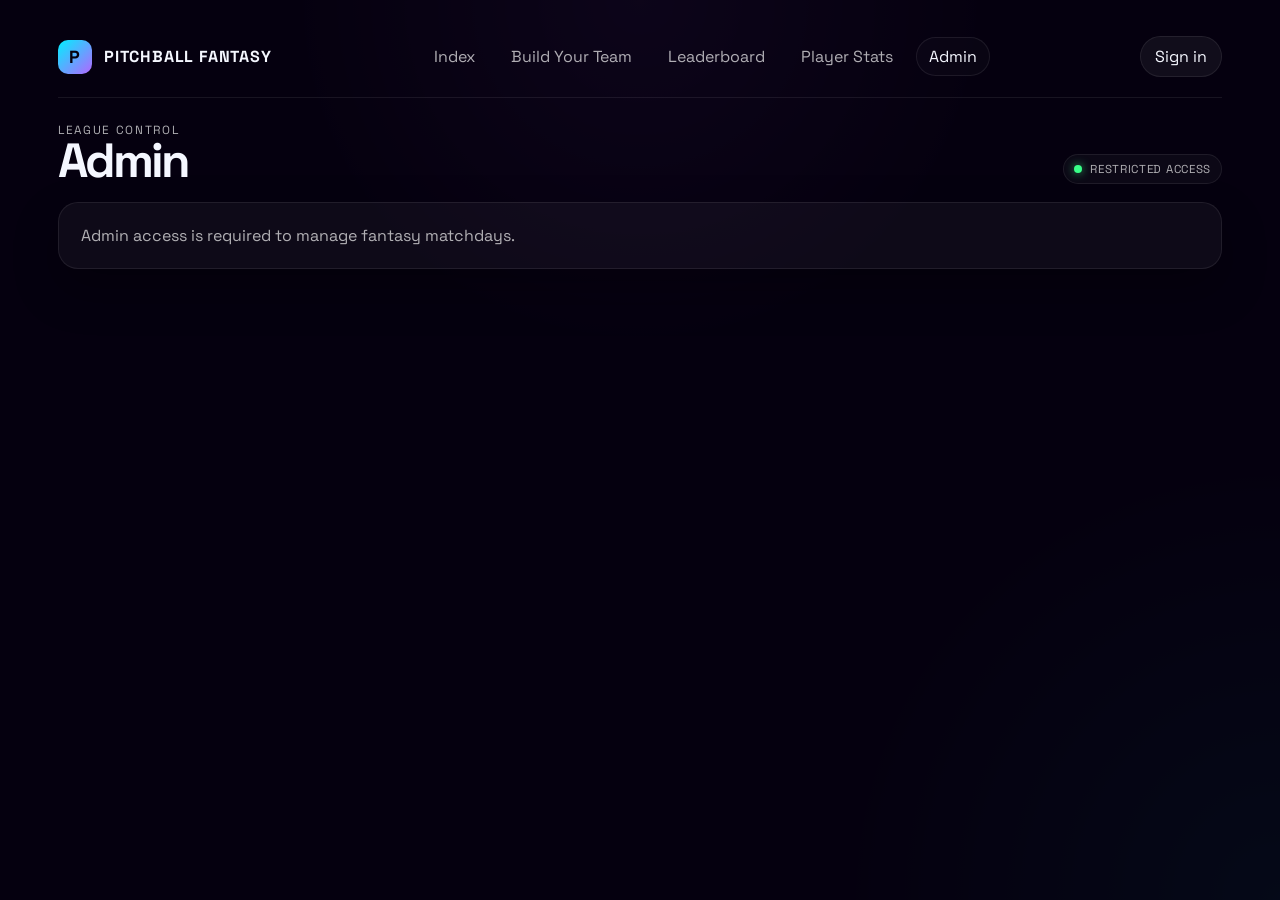
==== fantasy-admin.html @ bcb3a75b "ting go skkkkkkra" ====
<!DOCTYPE html>
<html lang="en">
<head>
  <meta charset="UTF-8" />
  <meta name="viewport" content="width=device-width, initial-scale=1.0" />
  <title>Pitchball Fantasy | Admin</title>
  <link rel="preconnect" href="https://fonts.googleapis.com">
  <link rel="preconnect" href="https://fonts.gstatic.com" crossorigin>
  <link href="https://fonts.googleapis.com/css2?family=Space+Grotesk:wght@300;400;500;600;700&display=swap" rel="stylesheet">
  <link rel="stylesheet" href="fantasy-style.css" />
</head>
<body data-page="admin">
  <div class="fantasy-shell">
    <header class="topbar">
      <div class="brand">
        <div class="brand-mark">P</div>
        <span>Pitchball Fantasy</span>
      </div>
      <nav class="topnav" aria-label="Fantasy pages">
        <a href="index.html" class="nav-link">Index</a>
        <a href="fantasy-build.html" class="nav-link">Build Your Team</a>
        <a href="fantasy-leaderboard.html" class="nav-link">Leaderboard</a>
        <a href="fantasy-players.html" class="nav-link">Player Stats</a>
        <a href="fantasy-admin.html" class="nav-link active">Admin</a>
      </nav>
      <button id="sign-in-button" class="auth-button" type="button">Sign in</button>
    </header>

    <div class="page-header">
      <div>
        <p class="section-title">League control</p>
        <h1>Admin</h1>
      </div>
      <div class="status-pill"><span class="status-dot"></span>Restricted access</div>
    </div>

    <div id="admin-access-denied" class="panel admin-message" hidden>
      Admin access is required to manage fantasy matchdays.
    </div>

    <main id="admin-panel" hidden>
      <section class="panel admin-section">
        <div class="section-header">
          <div>
            <p class="section-title">Matchday control</p>
            <h2 id="admin-matchday-status">No matchday created</h2>
          </div>
        </div>
        <div class="admin-controls">
          <label>Editing matchday
            <select id="admin-matchday-select"></select>
          </label>
          <label>Matchday name
            <input id="admin-matchday-name" type="text" placeholder="e.g. Matchday 1" />
          </label>
          <label>Transfers allowed
            <input id="admin-transfer-limit" type="number" min="0" value="1" />
          </label>
          <button id="admin-create-matchday" class="primary-btn" type="button">Create matchday</button>
          <button id="admin-save-matchday-settings" class="secondary-btn" type="button">Save settings</button>
          <button id="admin-start-matchday" class="secondary-btn" type="button">Start matchday</button>
          <button id="admin-end-matchday" class="secondary-btn" type="button">End matchday</button>
          <button id="admin-delete-matchday" class="secondary-btn danger-btn" type="button">Delete matchday</button>
        </div>
        <div class="matchday-order-controls">
          <span>Season order</span>
          <button id="admin-move-matchday-up" class="secondary-btn" type="button" title="Move selected matchday earlier">Move up</button>
          <button id="admin-move-matchday-down" class="secondary-btn" type="button" title="Move selected matchday later">Move down</button>
        </div>
        <p class="admin-help">Select any matchday to edit its results. Starting a matchday locks team transfers. Ending it applies points to manager totals.</p>
      </section>

      <section class="panel admin-section">
        <div class="section-header">
          <div>
            <p class="section-title">Player stats</p>
            <h2>Edit matchday results</h2>
          </div>
          <button id="admin-save-stats" class="primary-btn" type="button">Save stats</button>
        </div>
        <div id="admin-player-list" class="admin-player-list"></div>
      </section>
    </main>
  </div>
  <script src="fantasy-data.js"></script>
  <script src="fantasy-app.js"></script>
</body>
</html>
---- fantasy-style.css ----
:root {
  --bg: #05010f;
  --bg-2: #0d0618;
  --panel: rgba(255, 255, 255, 0.04);
  --panel-strong: rgba(15, 11, 26, 0.96);
  --border: rgba(255, 255, 255, 0.08);
  --text: #f5f7ff;
  --muted: rgba(255, 255, 255, 0.68);
  --dim: rgba(255, 255, 255, 0.42);
  --cyan: #00f0ff;
  --purple: #b366ff;
  --gold: #ffd166;
  --green: #39ff88;
  --red: #ff5fa2;
  --shadow: 0 20px 45px rgba(0, 0, 0, 0.28);
}

* { box-sizing: border-box; }

html {
  scroll-behavior: smooth;
}

body {
  margin: 0;
  min-height: 100vh;
  font-family: 'Space Grotesk', sans-serif;
  color: var(--text);
  background:
    radial-gradient(circle at top, rgba(179, 102, 255, 0.22), transparent 32%),
    radial-gradient(circle at bottom right, rgba(0, 240, 255, 0.18), transparent 28%),
    var(--bg);
}

body::before {
  content: "";
  position: fixed;
  inset: 0;
  background: rgba(5, 1, 15, 0.8);
  z-index: 0;
  pointer-events: none;
}

a { color: inherit; text-decoration: none; }
button, input, select { font: inherit; }

.fantasy-shell {
  position: relative;
  z-index: 1;
  max-width: 1200px;
  margin: 0 auto;
  padding: 24px 18px 60px;
}

.topbar {
  display: flex;
  align-items: center;
  justify-content: space-between;
  gap: 12px;
  padding: 12px 0 20px;
  border-bottom: 1px solid var(--border);
  margin-bottom: 24px;
}

.brand {
  display: flex;
  align-items: center;
  gap: 12px;
  font-weight: 700;
  letter-spacing: 0.05em;
  text-transform: uppercase;
  color: var(--text);
}

.brand-mark {
  width: 34px;
  height: 34px;
  border-radius: 10px;
  display: grid;
  place-items: center;
  background: linear-gradient(135deg, var(--cyan), var(--purple));
  color: #05010f;
  font-size: 1.1rem;
  font-weight: 800;
}

.topnav {
  display: flex;
  align-items: center;
  gap: 10px;
  flex-wrap: wrap;
}

.nav-link {
  padding: 8px 12px;
  border-radius: 999px;
  border: 1px solid transparent;
  color: var(--muted);
  transition: 0.2s ease;
}

.nav-link:hover,
.nav-link.active {
  border-color: var(--border);
  background: rgba(255,255,255,0.02);
  color: var(--text);
}

.auth-button {
  border: 1px solid var(--border);
  background: rgba(255,255,255,0.05);
  color: var(--text);
  padding: 9px 14px;
  border-radius: 999px;
  cursor: pointer;
  transition: 0.2s ease;
}

.auth-button:hover {
  border-color: rgba(0, 240, 255, 0.6);
  box-shadow: 0 0 0 1px rgba(0, 240, 255, 0.2);
}

.auth-overlay {
  position: fixed;
  inset: 0;
  background: rgba(0, 0, 0, 0.72);
  display: none;
  align-items: center;
  justify-content: center;
  padding: 20px;
  z-index: 1000;
}

.auth-overlay.visible {
  display: flex;
}

.auth-modal {
  width: min(100%, 420px);
  background: rgba(10, 5, 24, 0.96);
  border: 1px solid var(--border);
  border-radius: 18px;
  box-shadow: var(--shadow);
  padding: 18px;
}

.auth-modal-header {
  display: flex;
  align-items: center;
  justify-content: space-between;
  gap: 12px;
  margin-bottom: 18px;
}

.auth-tabs {
  display: flex;
  gap: 8px;
  margin-bottom: 18px;
}

.auth-tab {
  flex: 1;
  border: 1px solid var(--border);
  border-radius: 10px;
  padding: 9px 12px;
  background: transparent;
  color: var(--muted);
  cursor: pointer;
}

.auth-tab.active {
  background: rgba(0, 240, 255, 0.1);
  border-color: rgba(0, 240, 255, 0.55);
  color: var(--text);
}

.auth-form {
  display: flex;
  flex-direction: column;
  gap: 12px;
}

.auth-form label {
  color: var(--muted);
  font-size: 0.74rem;
  letter-spacing: 0.1em;
  text-transform: uppercase;
}

.auth-form input {
  background: rgba(255,255,255,0.04);
  border: 1px solid var(--border);
  border-radius: 12px;
  color: var(--text);
  padding: 12px 14px;
}

.auth-error {
  color: var(--red);
  font-size: 0.84rem;
  line-height: 1.4;
}

.admin-section {
  padding: 22px;
  margin-top: 20px;
}

.admin-message {
  padding: 22px;
  color: var(--muted);
}

.admin-controls {
  display: flex;
  align-items: end;
  gap: 10px;
  flex-wrap: wrap;
  margin-top: 20px;
}

.admin-controls label,
.admin-player-row label {
  display: flex;
  flex-direction: column;
  gap: 6px;
  color: var(--muted);
  font-size: 0.74rem;
  letter-spacing: 0.05em;
  text-transform: uppercase;
}

.admin-controls input,
.admin-controls select,
.admin-player-row input {
  min-width: 110px;
  border: 1px solid var(--border);
  border-radius: 10px;
  padding: 10px 12px;
  background: rgba(255,255,255,0.04);
  color: var(--text);
}

.admin-player-row .point-input.untouched {
  background: #170b1b;
  color: #fff;
  border-color: rgba(255,255,255,0.2);
}

.admin-player-row .point-input.edited {
  background: #fff;
  color: #170b1b;
  border-color: #fff;
}

.danger-btn {
  color: var(--red);
}

.admin-help {
  margin: 16px 0 0;
  color: var(--dim);
  font-size: 0.85rem;
}

.matchday-order-controls {
  display: flex;
  align-items: center;
  gap: 10px;
  margin-top: 16px;
  color: var(--muted);
  font-size: 0.78rem;
  text-transform: uppercase;
}

.admin-player-list {
  display: grid;
  gap: 8px;
  margin-top: 20px;
}

.admin-player-row {
  display: grid;
  grid-template-columns: minmax(170px, 1fr) repeat(4, minmax(100px, 0.7fr));
  align-items: end;
  gap: 10px;
  padding: 12px;
  border: 1px solid var(--border);
  border-radius: 12px;
  background: rgba(255,255,255,0.02);
}

.admin-player-row strong {
  padding-bottom: 10px;
}

@media (max-width: 760px) {
  .admin-player-row {
    grid-template-columns: 1fr 1fr;
  }

  .admin-player-row strong {
    grid-column: 1 / -1;
  }
}

.hero {
  display: grid;
  grid-template-columns: 1.3fr 0.7fr;
  gap: 20px;
  margin-bottom: 24px;
}

.panel {
  background: var(--panel);
  border: 1px solid var(--border);
  border-radius: 20px;
  box-shadow: var(--shadow);
  overflow: hidden;
}

.hero-copy {
  padding: 28px 26px;
}

.eyebrow {
  margin: 0 0 14px;
  color: var(--cyan);
  font-size: 0.72rem;
  font-weight: 700;
  letter-spacing: 0.16em;
  text-transform: uppercase;
}

h1, h2, h3, p { margin-top: 0; }

h1 {
  font-size: clamp(2.5rem, 5vw, 4rem);
  line-height: 0.98;
  margin-bottom: 14px;
  letter-spacing: -0.06em;
}

h1 span {
  color: var(--cyan);
}

.lead {
  font-size: 1.04rem;
  line-height: 1.7;
  color: var(--muted);
  max-width: 60ch;
}

.cta-row {
  display: flex;
  flex-wrap: wrap;
  gap: 12px;
  margin-top: 24px;
}

.primary-btn,
.secondary-btn,
.small-btn {
  border-radius: 12px;
  padding: 12px 18px;
  border: 1px solid transparent;
  font-weight: 700;
  cursor: pointer;
  transition: 0.2s ease;
}

.primary-btn {
  background: linear-gradient(135deg, var(--cyan), var(--purple));
  color: #05010f;
}

.secondary-btn {
  background: rgba(255,255,255,0.02);
  color: var(--text);
  border-color: var(--border);
}

.small-btn {
  background: rgba(255,255,255,0.02);
  border-color: var(--border);
  color: var(--text);
  padding: 8px 12px;
}

.hero-side {
  padding: 26px;
  display: flex;
  flex-direction: column;
  justify-content: center;
  gap: 16px;
}

.stat-stack {
  display: grid;
  grid-template-columns: repeat(2, minmax(100px, 1fr));
  gap: 12px;
}

.metric-box {
  background: rgba(255,255,255,0.02);
  border: 1px solid var(--border);
  border-radius: 14px;
  padding: 16px 14px;
}

.metric-value {
  display: block;
  font-size: 1.6rem;
  font-weight: 700;
  letter-spacing: -0.05em;
}

.metric-label {
  color: var(--muted);
  font-size: 0.76rem;
  letter-spacing: 0.08em;
  text-transform: uppercase;
}

.section {
  margin-top: 28px;
}

.section-header {
  display: flex;
  align-items: center;
  justify-content: space-between;
  gap: 12px;
  margin-bottom: 14px;
}

.section-title {
  font-size: 0.74rem;
  letter-spacing: 0.14em;
  text-transform: uppercase;
  color: var(--muted);
  margin: 0;
}

.rules-grid,
.nav-grid {
  display: grid;
  grid-template-columns: repeat(auto-fit, minmax(210px, 1fr));
  gap: 14px;
}

.rule-card,
.nav-card,
.player-card,
.summary-card,
.table-card {
  background: var(--panel);
  border: 1px solid var(--border);
  border-radius: 16px;
  padding: 18px;
}

.rule-card h3 {
  margin-bottom: 8px;
  font-size: 1.08rem;
}

.rule-card p,
.nav-card p,
.player-meta,
.summary-copy {
  color: var(--muted);
  line-height: 1.6;
  margin: 0;
}

.nav-card {
  display: block;
  transition: transform 0.2s ease, border-color 0.2s ease;
}

.nav-card:hover {
  transform: translateY(-2px);
  border-color: rgba(0, 240, 255, 0.35);
}

.nav-card .badge {
  display: inline-block;
  padding: 5px 8px;
  border-radius: 999px;
  font-size: 0.62rem;
  background: rgba(255,255,255,0.04);
  color: var(--cyan);
  letter-spacing: 0.08em;
  text-transform: uppercase;
  margin-bottom: 12px;
}

.nav-card h3 {
  margin-bottom: 6px;
}

.page-header {
  display: flex;
  align-items: end;
  justify-content: space-between;
  gap: 12px;
  margin-bottom: 18px;
}

.page-header h1 {
  margin: 0;
  font-size: clamp(2rem, 4vw, 3rem);
}

.page-meta {
  color: var(--muted);
}

.budget-wrap {
  display: flex;
  flex-wrap: wrap;
  gap: 16px;
  align-items: center;
  justify-content: space-between;
  margin-bottom: 18px;
}

.budget-box {
  display: flex;
  gap: 10px;
  align-items: center;
  background: rgba(255,255,255,0.02);
  border: 1px solid var(--border);
  border-radius: 14px;
  padding: 14px 16px;
}

.budget-label {
  font-size: 0.7rem;
  letter-spacing: 0.12em;
  text-transform: uppercase;
  color: var(--muted);
}

.budget-value {
  font-size: 1.8rem;
  font-weight: 700;
  letter-spacing: -0.06em;
}

.budget-value.under {
  color: var(--green);
}

.budget-value.over {
  color: var(--red);
}

.progress {
  width: 100%;
  max-width: 320px;
  height: 10px;
  border-radius: 999px;
  background: rgba(255,255,255,0.04);
  border: 1px solid var(--border);
  overflow: hidden;
}

.progress-bar {
  height: 100%;
  background: linear-gradient(90deg, var(--cyan), var(--green));
  border-radius: inherit;
}

.team-layout {
  display: grid;
  grid-template-columns: minmax(260px, 320px) minmax(0, 1fr);
  gap: 18px;
}

.team-builder {
  display: grid;
  grid-template-columns: minmax(0, 1fr) 280px;
  gap: 20px;
  align-items: start;
}

.pitch-panel {
  padding: 22px;
}

.court-hint {
  color: var(--dim);
  font-size: 0.8rem;
}

.court-wrap {
  display: grid;
  grid-template-columns: minmax(0, 1fr) 150px;
  gap: 16px;
  margin-top: 18px;
}

.pitchball-court {
  position: relative;
  min-height: 520px;
  overflow: hidden;
  border: 3px solid rgba(255,255,255,0.7);
  border-radius: 18px;
  background: linear-gradient(135deg, #167c62, #0d5e4b);
  box-shadow: inset 0 0 0 1px rgba(0,0,0,0.2), 0 16px 35px rgba(0,0,0,0.22);
}

.pitchball-court::before,
.pitchball-court::after {
  content: '';
  position: absolute;
  border: 2px solid rgba(255,255,255,0.55);
  pointer-events: none;
}

.pitchball-court::before {
  inset: 12% 9%;
  border-radius: 10px;
}

.pitchball-court::after {
  width: 42%;
  height: 22%;
  left: 29%;
  top: 39%;
  border-radius: 50%;
}

.court-mark {
  position: absolute;
  z-index: 1;
  background: rgba(255,255,255,0.55);
  pointer-events: none;
}

.court-center-line {
  top: 50%;
  left: 9%;
  right: 9%;
  height: 2px;
}

.court-center-circle {
  width: 10px;
  height: 10px;
  top: calc(50% - 5px);
  left: calc(50% - 5px);
  border-radius: 50%;
}

.court-slot,
.bench-slot {
  position: absolute;
  z-index: 2;
  display: grid;
  place-items: center;
  width: 132px;
  min-height: 112px;
}

.court-slot-1 { top: 17%; left: 16%; }
.court-slot-2 { top: 17%; right: 16%; }
.court-slot-3 { bottom: 17%; left: 16%; }
.court-slot-4 { bottom: 17%; right: 16%; }

.bench-panel {
  min-height: 520px;
  padding: 18px 12px;
  border: 1px solid var(--border);
  border-radius: 14px;
  background: rgba(255,255,255,0.03);
}

.bench-slot {
  position: relative;
  width: 100%;
  min-height: 170px;
  margin-top: 28px;
}

.add-slot {
  display: grid;
  place-items: center;
  gap: 5px;
  width: 100px;
  min-height: 92px;
  border: 1px dashed rgba(255,255,255,0.6);
  border-radius: 12px;
  background: rgba(0,0,0,0.12);
  color: rgba(255,255,255,0.9);
  cursor: pointer;
}

.add-slot span {
  font-size: 2.3rem;
  font-weight: 300;
  line-height: 1;
}

.add-slot small,
.shirt-player small,
.picker-player small {
  color: var(--muted);
  font-size: 0.7rem;
}

.shirt-player {
  display: grid;
  justify-items: center;
  gap: 4px;
  border: 0;
  background: none;
  color: var(--text);
  cursor: pointer;
  text-align: center;
}

.team-shirt {
  position: relative;
  display: grid;
  place-items: center;
  width: 58px;
  height: 62px;
  border-radius: 9px 9px 16px 16px;
  background: var(--shirt-color);
  color: #05010f;
  clip-path: polygon(20% 0, 36% 10%, 64% 10%, 80% 0, 100% 23%, 82% 38%, 78% 100%, 22% 100%, 18% 38%, 0 23%);
  box-shadow: 0 7px 16px rgba(0,0,0,0.25);
}

.shirt-number { font-weight: 800; }

.mini-shirt {
  width: 42px;
  height: 46px;
  flex: 0 0 auto;
}

.player-picker-overlay {
  position: fixed;
  inset: 0;
  z-index: 1100;
  display: grid;
  place-items: center;
  padding: 20px;
  background: rgba(0,0,0,0.74);
}

.player-picker-overlay[hidden] { display: none; }

.player-picker-modal {
  width: min(100%, 560px);
  max-height: min(720px, 90vh);
  overflow: auto;
  padding: 20px;
  border: 1px solid var(--border);
  border-radius: 18px;
  background: var(--panel-strong);
  box-shadow: var(--shadow);
}

.player-picker-list {
  display: grid;
  gap: 8px;
}

.picker-player {
  display: flex;
  align-items: center;
  gap: 14px;
  width: 100%;
  padding: 10px;
  border: 1px solid var(--border);
  border-radius: 12px;
  background: rgba(255,255,255,0.03);
  color: var(--text);
  cursor: pointer;
  text-align: left;
}

.picker-player:hover,
.add-slot:hover { border-color: var(--cyan); }

.picker-player span:last-child {
  display: grid;
  gap: 3px;
}

.summary-card {
  padding: 18px;
}

.summary-card h3 {
  margin-bottom: 10px;
}

.squad-submit-status {
  display: grid;
  gap: 4px;
  margin-bottom: 10px;
  padding: 11px 12px;
  border: 1px solid var(--border);
  border-radius: 10px;
  background: rgba(255,255,255,0.03);
}

.squad-submit-status strong { font-size: 0.82rem; }
.squad-submit-status span { color: var(--muted); font-size: 0.75rem; }

.squad-submit-actions {
  display: flex;
  gap: 8px;
}

.squad-submit-actions button { flex: 1; }

.selected-list {
  display: flex;
  flex-direction: column;
  gap: 10px;
  margin-top: 12px;
}

.selected-player {
  display: flex;
  align-items: center;
  justify-content: space-between;
  gap: 10px;
  padding: 10px 12px;
  border: 1px solid var(--border);
  border-radius: 12px;
  background: rgba(255,255,255,0.02);
}

.selected-player strong {
  display: block;
  margin-bottom: 2px;
}

.selected-player-actions {
  display: flex;
  flex-wrap: wrap;
  justify-content: flex-end;
  gap: 5px;
}

.captain-btn {
  padding: 6px 8px;
  font-size: 0.68rem;
}

.captain-btn.selected {
  border-color: rgba(255,209,102,0.55);
  background: rgba(255,209,102,0.12);
  color: var(--gold);
}

.shirt-wrap {
  position: relative;
  display: inline-block;
}

.court-captain-badge {
  position: absolute;
  top: -5px;
  right: -9px;
  display: inline-flex;
  align-items: center;
  justify-content: center;
  width: 20px;
  height: 20px;
  border: 2px solid #241500;
  border-radius: 5px;
  background: var(--gold);
  color: #241500;
  font-size: 0.72rem;
  font-weight: 800;
}

.player-role {
  display: inline-flex;
  align-items: center;
  gap: 6px;
  border-radius: 999px;
  padding: 4px 8px;
  background: rgba(0,240,255,0.08);
  color: var(--cyan);
  font-size: 0.65rem;
  letter-spacing: 0.08em;
  text-transform: uppercase;
}

.player-list {
  display: grid;
  grid-template-columns: repeat(auto-fit, minmax(220px, 1fr));
  gap: 14px;
}

.player-card {
  display: flex;
  flex-direction: column;
  gap: 12px;
}

.player-header {
  display: flex;
  justify-content: space-between;
  gap: 8px;
  align-items: start;
}

.player-name {
  font-size: 1.06rem;
  font-weight: 700;
}

.player-value {
  display: inline-flex;
  align-items: center;
  justify-content: center;
  min-width: 68px;
  padding: 7px 8px;
  border-radius: 10px;
  background: rgba(255,209,102,0.08);
  color: var(--gold);
  font-weight: 700;
}

.player-meta {
  display: flex;
  justify-content: space-between;
  gap: 8px;
  font-size: 0.78rem;
  color: var(--muted);
}

.player-actions {
  display: flex;
  gap: 8px;
  flex-wrap: wrap;
}

.player-actions button {
  flex: 1;
  min-width: 92px;
}

.player-actions .selected {
  background: rgba(57,255,136,0.12);
  border-color: rgba(57,255,136,0.35);
  color: var(--green);
}

.player-actions .subselected {
  background: rgba(0,240,255,0.08);
  border-color: rgba(0,240,255,0.32);
  color: var(--cyan);
}

.empty-state {
  color: var(--muted);
  padding: 20px 0;
}

.table-card {
  overflow: hidden;
}

table {
  width: 100%;
  border-collapse: collapse;
}

th, td {
  text-align: left;
  padding: 12px 10px;
  border-bottom: 1px solid var(--border);
}

th {
  color: var(--muted);
  font-size: 0.72rem;
  letter-spacing: 0.12em;
  text-transform: uppercase;
}

tr:last-child td {
  border-bottom: none;
}

.player-table-row {
  cursor: pointer;
  transition: background 0.2s ease;
}

.player-table-row:hover,
.player-table-row:focus-visible {
  outline: none;
  background: rgba(0,240,255,0.07);
}

.player-detail-overlay {
  position: fixed;
  inset: 0;
  z-index: 1200;
  display: grid;
  place-items: center;
  padding: 18px;
  background: rgba(0,0,0,0.76);
}

.player-detail-overlay[hidden] { display: none; }

.player-detail-modal {
  position: relative;
  width: min(100%, 520px);
  max-height: min(850px, 94vh);
  overflow: auto;
  border: 1px solid var(--border);
  border-radius: 20px;
  background: #18051d;
  box-shadow: var(--shadow);
}

.detail-close {
  position: absolute;
  top: 12px;
  right: 12px;
  z-index: 2;
  width: 36px;
  height: 36px;
  border: 1px solid rgba(255,255,255,0.18);
  border-radius: 50%;
  background: rgba(0,0,0,0.2);
  color: var(--text);
  font-size: 1.4rem;
  cursor: pointer;
}

.detail-hero {
  display: flex;
  align-items: center;
  gap: 22px;
  min-height: 170px;
  padding: 26px 26px 20px;
  background: linear-gradient(125deg, rgba(13, 6, 24, 0.35), rgba(145, 71, 239, 0.92));
  overflow: hidden;
}

.detail-shirt {
  width: 92px;
  height: 100px;
  flex: 0 0 auto;
  font-size: 1.3rem;
}

.detail-identity p {
  margin: 0 0 5px;
  color: rgba(255,255,255,0.72);
  font-size: 0.8rem;
}

.detail-identity h2 {
  margin: 0;
  color: #fff;
  font-size: 1.45rem;
  line-height: 1.05;
  text-shadow: 0 2px 12px rgba(0,0,0,0.3);
}

.detail-identity h2 strong { font-size: 1.8rem; }
.detail-identity > span { display: block; margin-top: 8px; color: rgba(255,255,255,0.82); }

.detail-actions {
  display: flex;
  gap: 8px;
  padding: 10px 18px;
  background: #26082d;
}

.detail-actions .primary-btn,
.detail-actions .secondary-btn { flex: 1; text-align: center; }

.detail-price-line {
  display: flex;
  align-items: center;
  gap: 10px;
  padding: 18px;
  border-bottom: 1px solid var(--border);
}

.detail-price-line span { color: var(--muted); }
.detail-price-line strong { margin-right: auto; }
.detail-price-line em { color: var(--green); font-size: 0.75rem; font-style: normal; }

.detail-metrics,
.detail-stat-grid {
  display: grid;
  grid-template-columns: repeat(3, 1fr);
  padding: 18px;
  border-bottom: 1px solid var(--border);
}

.detail-metrics > div,
.detail-stat-grid > div {
  display: grid;
  gap: 4px;
  justify-items: center;
  border-right: 1px solid var(--border);
}

.detail-metrics > div:last-child,
.detail-stat-grid > div:last-child { border-right: 0; }
.detail-metrics small,
.detail-stat-grid small { color: var(--muted); font-size: 0.72rem; }
.detail-metrics strong,
.detail-stat-grid strong { font-size: 1.1rem; }

.detail-section { padding: 18px; border-bottom: 1px solid var(--border); }
.detail-section-heading { display: flex; justify-content: space-between; align-items: center; gap: 12px; margin-bottom: 12px; }
.detail-section-heading h3 { margin: 0; }
.detail-section-heading span { color: var(--muted); font-size: 0.75rem; }

.points-strip { display: flex; gap: 8px; }
.points-strip span { display: grid; place-items: center; min-width: 40px; min-height: 34px; border-radius: 8px; background: rgba(255,255,255,0.1); font-weight: 700; }
.points-strip .detail-empty { display: block; min-width: 0; min-height: 0; padding: 0; border-radius: 0; background: none; font-weight: 400; }
.detail-empty { grid-column: 1 / -1; margin: 0; color: var(--muted); font-size: 0.82rem; }

.fixture-grid { display: grid; grid-template-columns: repeat(6, 1fr); gap: 6px; }
.fixture-card { display: grid; gap: 4px; justify-items: center; padding: 8px 4px; border-radius: 8px; background: rgba(255,255,255,0.06); text-align: center; }
.fixture-card small, .fixture-card span { color: var(--muted); font-size: 0.65rem; }
.fixture-card strong { font-size: 0.75rem; }

.status-pill {
  display: inline-flex;
  align-items: center;
  gap: 8px;
  padding: 7px 10px;
  border-radius: 999px;
  background: rgba(255,255,255,0.03);
  border: 1px solid var(--border);
  color: var(--muted);
  font-size: 0.72rem;
  letter-spacing: 0.06em;
  text-transform: uppercase;
}

.status-dot {
  width: 8px;
  height: 8px;
  border-radius: 50%;
  background: var(--green);
  box-shadow: 0 0 10px rgba(57,255,136,0.7);
}

.auth-guard {
  display: none;
  margin-top: 16px;
  padding: 16px 18px;
  border-radius: 12px;
  border: 1px solid rgba(255,95,162,0.35);
  background: rgba(255,95,162,0.06);
  color: var(--text);
}

.auth-guard.visible {
  display: block;
}

.build-matchdays {
  margin-top: 18px;
  padding: 18px;
  border: 1px solid var(--border);
  border-radius: 16px;
  background: rgba(255,255,255,0.03);
}

.matchday-heading {
  display: flex;
  align-items: center;
  justify-content: space-between;
  gap: 16px;
}

.matchday-heading h2 {
  margin: 0;
}

.matchday-lock,
.matchday-open,
.matchday-status {
  display: inline-flex;
  padding: 5px 9px;
  border-radius: 999px;
  font-size: 0.7rem;
  font-weight: 700;
  letter-spacing: 0.04em;
  text-transform: uppercase;
}

.matchday-lock {
  background: rgba(255,95,162,0.12);
  color: var(--red);
}

.matchday-open {
  background: rgba(57,255,136,0.12);
  color: var(--green);
}

.matchday-list {
  display: flex;
  gap: 8px;
  overflow-x: auto;
  margin-top: 16px;
  padding-bottom: 3px;
}

.matchday-view-select {
  display: flex;
  align-items: center;
  gap: 10px;
  margin-top: 16px;
  color: var(--muted);
  font-size: 0.78rem;
  text-transform: uppercase;
}

.matchday-view-select select {
  min-width: 220px;
  border: 1px solid var(--border);
  border-radius: 10px;
  padding: 9px 12px;
  background: rgba(255,255,255,0.04);
  color: var(--text);
}

.matchday-item {
  display: flex;
  align-items: center;
  justify-content: space-between;
  gap: 16px;
  min-width: 190px;
  padding: 11px 12px;
  border: 1px solid var(--border);
  border-radius: 11px;
  background: rgba(255,255,255,0.02);
}

.matchday-item > div {
  display: grid;
  gap: 3px;
}

.matchday-item strong {
  color: var(--cyan);
  font-size: 0.78rem;
}

.matchday-item span:not(.matchday-status) {
  color: var(--muted);
  font-size: 0.78rem;
}

.matchday-item.is-active {
  border-color: rgba(255,95,162,0.5);
  background: rgba(255,95,162,0.08);
}

.matchday-item.is-viewed {
  box-shadow: 0 0 0 2px rgba(0,240,255,0.35);
}

.matchday-status {
  color: var(--muted);
  background: rgba(255,255,255,0.07);
}

.matchday-notice,
.matchday-empty {
  margin: 14px 0 0;
  color: var(--muted);
  font-size: 0.82rem;
}

@media (max-width: 860px) {
  .hero {
    grid-template-columns: 1fr;
  }

  .team-layout {
    grid-template-columns: 1fr;
  }

  .team-builder {
    grid-template-columns: 1fr;
  }

  .court-wrap {
    grid-template-columns: 1fr;
  }

  .bench-panel {
    min-height: 0;
  }

  .bench-slot {
    min-height: 120px;
    margin-top: 8px;
  }

  .topbar {
    flex-direction: column;
    align-items: flex-start;
  }

  .page-header {
    flex-direction: column;
    align-items: flex-start;
  }

  .detail-hero { padding-right: 64px; }
}

@media (max-width: 520px) {
  .detail-hero { gap: 14px; padding-left: 18px; }
  .detail-shirt { width: 70px; height: 76px; }
  .detail-identity h2 { font-size: 1.2rem; }
  .detail-identity h2 strong { font-size: 1.5rem; }
  .fixture-grid { grid-template-columns: repeat(3, 1fr); }
  .detail-actions { flex-direction: column; }
}
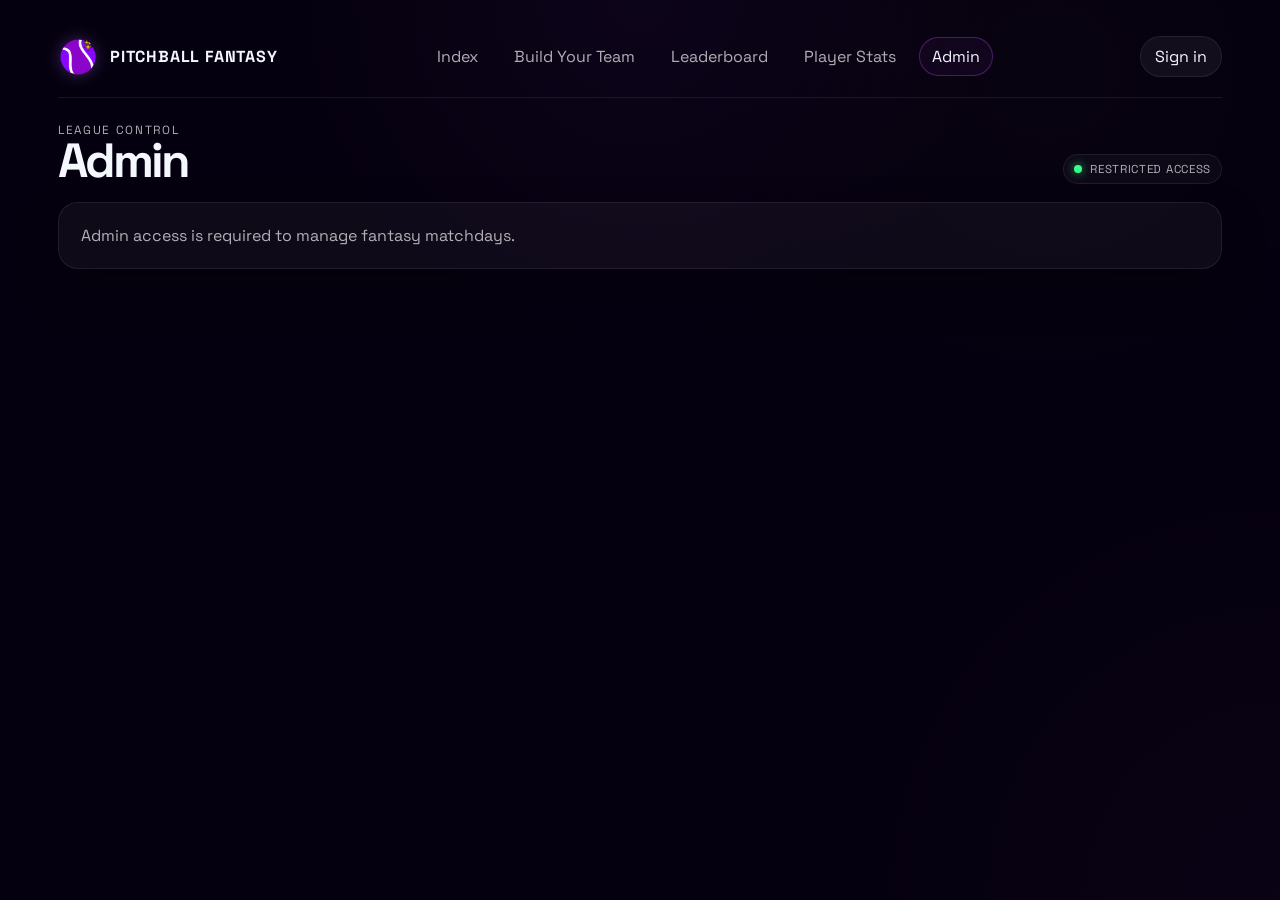
==== commit b95ebc7d: "pwa" ====
--- a/fantasy-admin.html
+++ b/fantasy-admin.html
@@ -4,6 +4,12 @@
   <meta charset="UTF-8" />
   <meta name="viewport" content="width=device-width, initial-scale=1.0" />
   <title>Pitchball Fantasy | Admin</title>
+  <meta name="theme-color" content="#05010f" />
+  <meta name="apple-mobile-web-app-capable" content="yes" />
+  <meta name="apple-mobile-web-app-status-bar-style" content="black-translucent" />
+  <link rel="manifest" href="manifest.webmanifest" />
+  <link rel="icon" type="image/png" href="pitchball%20fantasy.png">
+  <link rel="apple-touch-icon" href="icons/pitchball-192.png" />
   <link rel="preconnect" href="https://fonts.googleapis.com">
   <link rel="preconnect" href="https://fonts.gstatic.com" crossorigin>
   <link href="https://fonts.googleapis.com/css2?family=Space+Grotesk:wght@300;400;500;600;700&display=swap" rel="stylesheet">
@@ -12,10 +18,10 @@
 <body data-page="admin">
   <div class="fantasy-shell">
     <header class="topbar">
-      <div class="brand">
-        <div class="brand-mark">P</div>
+      <a href="index.html" class="brand">
+        <img class="brand-logo" src="pitchball%20fantasy.png" alt="">
         <span>Pitchball Fantasy</span>
-      </div>
+      </a>
       <nav class="topnav" aria-label="Fantasy pages">
         <a href="index.html" class="nav-link">Index</a>
         <a href="fantasy-build.html" class="nav-link">Build Your Team</a>
@@ -53,21 +59,54 @@
           <label>Matchday name
             <input id="admin-matchday-name" type="text" placeholder="e.g. Matchday 1" />
           </label>
+          <label>Squad lock time
+            <input id="admin-matchday-start" type="datetime-local" />
+          </label>
           <label>Transfers allowed
             <input id="admin-transfer-limit" type="number" min="0" value="1" />
           </label>
           <button id="admin-create-matchday" class="primary-btn" type="button">Create matchday</button>
           <button id="admin-save-matchday-settings" class="secondary-btn" type="button">Save settings</button>
+          <button id="admin-reset-powerups" class="secondary-btn" type="button">Reset Powerups</button>
           <button id="admin-start-matchday" class="secondary-btn" type="button">Start matchday</button>
+          <button id="admin-cancel-start-matchday" class="secondary-btn" type="button">Cancel start</button>
           <button id="admin-end-matchday" class="secondary-btn" type="button">End matchday</button>
           <button id="admin-delete-matchday" class="secondary-btn danger-btn" type="button">Delete matchday</button>
         </div>
-        <div class="matchday-order-controls">
-          <span>Season order</span>
-          <button id="admin-move-matchday-up" class="secondary-btn" type="button" title="Move selected matchday earlier">Move up</button>
-          <button id="admin-move-matchday-down" class="secondary-btn" type="button" title="Move selected matchday later">Move down</button>
+        <div id="admin-matchday-order" class="matchday-order-menu"></div>
+        <p class="admin-help">Select any matchday to edit its results. Starting a matchday locks team transfers. Ending it applies points to manager totals.</p>
+      </section>
+
+      <section class="panel admin-section">
+        <div class="section-header">
+          <div>
+            <p class="section-title">Submitted teams</p>
+            <h2>View manager teams</h2>
+          </div>
         </div>
-        <p class="admin-help">Select any matchday to edit its results. Starting a matchday locks team transfers. Ending it applies points to manager totals.</p>
+        <label class="admin-team-select-label">Manager
+          <select id="admin-team-select"></select>
+        </label>
+        <div id="admin-team-details" class="admin-team-details"></div>
+      </section>
+
+      <section class="panel admin-section">
+        <div class="section-header">
+          <div>
+            <p class="section-title">Account controls</p>
+            <h2>Leaderboard visibility</h2>
+          </div>
+        </div>
+        <div class="admin-account-controls">
+          <label class="admin-team-select-label">Account
+            <select id="admin-account-select"></select>
+          </label>
+          <label class="admin-account-exclusion">
+            <input id="admin-leaderboard-excluded" type="checkbox" />
+            Exclude from leaderboard
+          </label>
+        </div>
+        <p id="admin-account-exclusion-status" class="admin-help" aria-live="polite"></p>
       </section>
 
       <section class="panel admin-section">
@@ -76,7 +115,11 @@
             <p class="section-title">Player stats</p>
             <h2>Edit matchday results</h2>
           </div>
-          <button id="admin-save-stats" class="primary-btn" type="button">Save stats</button>
+        </div>
+        <p class="admin-help">Save edits for the selected matchday, or apply the current availability choices across all matchdays.</p>
+        <div class="admin-save-actions">
+          <button id="admin-save-stats" class="primary-btn" type="button">Save stats &amp; availability</button>
+          <button id="admin-apply-availability-all" class="secondary-btn" type="button">Apply availability to all matchdays</button>
         </div>
         <div id="admin-player-list" class="admin-player-list"></div>
       </section>
@@ -84,5 +127,6 @@
   </div>
   <script src="fantasy-data.js"></script>
   <script src="fantasy-app.js"></script>
+  <script src="pwa.js"></script>
 </body>
 </html>
--- a/fantasy-style.css
+++ b/fantasy-style.css
@@ -7,8 +7,8 @@
   --text: #f5f7ff;
   --muted: rgba(255, 255, 255, 0.68);
   --dim: rgba(255, 255, 255, 0.42);
-  --cyan: #00f0ff;
-  --purple: #b366ff;
+  --cyan: #b45df2;
+  --purple: #a64de8;
   --gold: #ffd166;
   --green: #39ff88;
   --red: #ff5fa2;
@@ -27,8 +27,9 @@
   font-family: 'Space Grotesk', sans-serif;
   color: var(--text);
   background:
-    radial-gradient(circle at top, rgba(179, 102, 255, 0.22), transparent 32%),
-    radial-gradient(circle at bottom right, rgba(0, 240, 255, 0.18), transparent 28%),
+    radial-gradient(circle at top, rgba(166, 77, 232, 0.24), transparent 32%),
+    radial-gradient(circle at 82% 8%, rgba(255, 209, 102, 0.07), transparent 24%),
+    radial-gradient(circle at bottom right, rgba(180, 93, 242, 0.13), transparent 28%),
     var(--bg);
 }
 
@@ -72,16 +73,12 @@
   color: var(--text);
 }
 
-.brand-mark {
-  width: 34px;
-  height: 34px;
-  border-radius: 10px;
-  display: grid;
-  place-items: center;
-  background: linear-gradient(135deg, var(--cyan), var(--purple));
-  color: #05010f;
-  font-size: 1.1rem;
-  font-weight: 800;
+.brand-logo {
+  width: 40px;
+  height: 40px;
+  object-fit: contain;
+  filter: drop-shadow(0 0 8px rgba(179, 102, 255, 0.35));
+  flex-shrink: 0;
 }
 
 .topnav {
@@ -101,8 +98,8 @@
 
 .nav-link:hover,
 .nav-link.active {
-  border-color: var(--border);
-  background: rgba(255,255,255,0.02);
+  border-color: rgba(166, 77, 232, 0.35);
+  background: rgba(166, 77, 232, 0.06);
   color: var(--text);
 }
 
@@ -117,8 +114,8 @@
 }
 
 .auth-button:hover {
-  border-color: rgba(0, 240, 255, 0.6);
-  box-shadow: 0 0 0 1px rgba(0, 240, 255, 0.2);
+  border-color: rgba(180, 93, 242, 0.6);
+  box-shadow: 0 0 0 1px rgba(180, 93, 242, 0.2);
 }
 
 .auth-overlay {
@@ -170,8 +167,8 @@
 }
 
 .auth-tab.active {
-  background: rgba(0, 240, 255, 0.1);
-  border-color: rgba(0, 240, 255, 0.55);
+  background: rgba(180, 93, 242, 0.1);
+  border-color: rgba(180, 93, 242, 0.55);
   color: var(--text);
 }
 
@@ -233,7 +230,8 @@
 
 .admin-controls input,
 .admin-controls select,
-.admin-player-row input {
+.admin-player-row input,
+.admin-player-row select {
   min-width: 110px;
   border: 1px solid var(--border);
   border-radius: 10px;
@@ -264,15 +262,178 @@
   font-size: 0.85rem;
 }
 
-.matchday-order-controls {
-  display: flex;
-  align-items: center;
+.admin-save-actions {
+  display: flex;
+  justify-content: flex-end;
+  flex-wrap: wrap;
   gap: 10px;
+  margin: 12px 0;
+}
+
+.admin-team-select-label {
+  display: flex;
+  flex-direction: column;
+  gap: 6px;
+  max-width: 320px;
+  margin-top: 20px;
+  color: var(--muted);
+  font-size: 0.74rem;
+  letter-spacing: 0.05em;
+  text-transform: uppercase;
+}
+
+.admin-team-select-label select {
+  width: 100%;
+  min-width: 220px;
+  border: 1px solid var(--border);
+  border-radius: 10px;
+  padding: 10px 12px;
+  background: rgba(255,255,255,0.04);
+  color: var(--text);
+  color-scheme: dark;
+}
+
+.admin-team-select-label select option {
+  background: #0f0b1a;
+  color: #f5f7ff;
+}
+
+.admin-account-controls {
+  display: flex;
+  align-items: end;
+  gap: 18px;
+  flex-wrap: wrap;
+}
+
+.admin-account-exclusion {
+  display: flex;
+  align-items: center;
+  gap: 8px;
+  min-height: 42px;
+  color: var(--text);
+  font-size: 0.85rem;
+  cursor: pointer;
+}
+
+.admin-account-exclusion input {
+  width: 16px;
+  height: 16px;
+  accent-color: var(--cyan);
+}
+
+.admin-team-details {
+  max-width: 560px;
   margin-top: 16px;
+}
+
+.admin-team-heading {
+  display: flex;
+  justify-content: space-between;
+  gap: 16px;
+  padding: 12px 0;
+  border-bottom: 1px solid var(--border);
+}
+
+.admin-team-heading span,
+.admin-team-list small {
+  color: var(--muted);
+  font-size: 0.82rem;
+}
+
+.admin-team-list {
+  display: grid;
+  gap: 6px;
+  margin: 10px 0 0;
+  padding: 0;
+  list-style: none;
+}
+
+.admin-team-list li {
+  display: flex;
+  justify-content: space-between;
+  gap: 12px;
+  padding: 10px 12px;
+  border: 1px solid var(--border);
+  border-radius: 9px;
+  background: rgba(255,255,255,0.025);
+}
+
+.matchday-order-menu {
+  margin-top: 20px;
+  padding: 14px;
+  border: 1px solid var(--border);
+  border-radius: 12px;
+  background: rgba(255,255,255,0.025);
+}
+
+.order-menu-heading,
+.order-menu-row {
+  display: flex;
+  align-items: center;
+  gap: 12px;
+}
+
+.order-menu-heading {
+  justify-content: space-between;
+  padding: 0 4px 10px;
   color: var(--muted);
   font-size: 0.78rem;
-  text-transform: uppercase;
-}
+}
+
+.order-menu-heading .section-title { margin: 0 0 3px; }
+
+.order-menu-list {
+  display: grid;
+  gap: 6px;
+}
+
+.order-menu-row {
+  min-height: 54px;
+  padding: 8px 10px;
+  border: 1px solid var(--border);
+  border-radius: 9px;
+  background: rgba(255,255,255,0.025);
+}
+
+.order-menu-row.is-selected {
+  border-color: rgba(180,93,242,0.55);
+  background: rgba(180,93,242,0.07);
+}
+
+.order-menu-number {
+  display: grid;
+  place-items: center;
+  width: 26px;
+  height: 26px;
+  border-radius: 50%;
+  background: rgba(255,255,255,0.08);
+  color: var(--cyan);
+  font-weight: 700;
+}
+
+.order-menu-details {
+  display: grid;
+  flex: 1;
+  gap: 3px;
+}
+
+.order-menu-details span,
+.order-menu-empty {
+  color: var(--muted);
+  font-size: 0.78rem;
+}
+
+.order-menu-actions {
+  display: flex;
+  gap: 6px;
+}
+
+.order-menu-actions button {
+  padding: 7px 9px;
+  font-size: 0.72rem;
+}
+
+.order-menu-empty { margin: 4px; }
 
 .admin-player-list {
   display: grid;
@@ -282,7 +443,7 @@
 
 .admin-player-row {
   display: grid;
-  grid-template-columns: minmax(170px, 1fr) repeat(4, minmax(100px, 0.7fr));
+  grid-template-columns: minmax(170px, 1fr) repeat(7, minmax(100px, 0.7fr));
   align-items: end;
   gap: 10px;
   padding: 12px;
@@ -293,6 +454,46 @@
 
 .admin-player-row strong {
   padding-bottom: 10px;
+}
+
+.availability-chance-field[hidden] { display: none; }
+
+.availability-badge {
+  display: inline-flex;
+  align-items: center;
+  justify-content: center;
+  gap: 3px;
+  min-width: 20px;
+  height: 20px;
+  padding: 0 4px;
+  border-radius: 999px;
+  font-size: 0.78rem;
+  font-weight: 700;
+  line-height: 1;
+  vertical-align: middle;
+  white-space: nowrap;
+}
+
+.availability-badge.injured {
+  border: 1px solid rgba(255,95,95,0.55);
+  background: rgba(255,55,75,0.18);
+  color: #ff5f68;
+}
+
+.availability-badge.unavailable {
+  border: 1px solid rgba(255,209,102,0.55);
+  background: rgba(255,209,102,0.16);
+  color: #ffd166;
+}
+
+.availability-badge small { font-size: 0.62rem; }
+.player-name-cell { display: inline-flex; align-items: center; gap: 6px; }
+.availability-reason-copy {
+  color: var(--muted);
+  font-size: 0.72rem;
+  letter-spacing: 0;
+  line-height: 1.35;
+  text-transform: none;
 }
 
 @media (max-width: 760px) {
@@ -374,6 +575,7 @@
 .primary-btn {
   background: linear-gradient(135deg, var(--cyan), var(--purple));
   color: #05010f;
+  box-shadow: inset 0 0 0 1px rgba(255, 209, 102, 0.16);
 }
 
 .secondary-btn {
@@ -483,7 +685,7 @@
 
 .nav-card:hover {
   transform: translateY(-2px);
-  border-color: rgba(0, 240, 255, 0.35);
+  border-color: rgba(180, 93, 242, 0.35);
 }
 
 .nav-card .badge {
@@ -559,6 +761,29 @@
   color: var(--red);
 }
 
+.team-points-box {
+  border-color: rgba(57,255,136,0.35);
+}
+
+.team-points-box .budget-value {
+  color: var(--green);
+}
+
+.team-rank-box {
+  border-color: rgba(179,102,255,0.35);
+}
+
+.team-rank-box .budget-value {
+  color: var(--purple);
+}
+
+.team-points-matchday {
+  display: block;
+  margin-top: 2px;
+  color: var(--muted);
+  font-size: 0.7rem;
+}
+
 .progress {
   width: 100%;
   max-width: 320px;
@@ -583,7 +808,7 @@
 
 .team-builder {
   display: grid;
-  grid-template-columns: minmax(0, 1fr) 280px;
+  grid-template-columns: 1fr;
   gap: 20px;
   align-items: start;
 }
@@ -599,7 +824,7 @@
 
 .court-wrap {
   display: grid;
-  grid-template-columns: minmax(0, 1fr) 150px;
+  grid-template-columns: 1fr;
   gap: 16px;
   margin-top: 18px;
 }
@@ -673,8 +898,8 @@
 .court-slot-4 { bottom: 17%; right: 16%; }
 
 .bench-panel {
-  min-height: 520px;
-  padding: 18px 12px;
+  min-height: 0;
+  padding: 14px 18px;
   border: 1px solid var(--border);
   border-radius: 14px;
   background: rgba(255,255,255,0.03);
@@ -683,8 +908,8 @@
 .bench-slot {
   position: relative;
   width: 100%;
-  min-height: 170px;
-  margin-top: 28px;
+  min-height: 120px;
+  margin-top: 8px;
 }
 
 .add-slot {
@@ -720,8 +945,49 @@
   border: 0;
   background: none;
   color: var(--text);
+  cursor: grab;
+  text-align: center;
+}
+
+.shirt-player:active { cursor: grabbing; }
+
+.slot-player-card {
+  display: grid;
+  justify-items: center;
+  gap: 5px;
+  width: 100%;
+}
+
+.slot-player-actions {
+  display: flex;
+  justify-content: center;
+  gap: 5px;
+}
+
+.slot-action-btn {
+  padding: 3px 7px;
+  border: 1px solid var(--border);
+  border-radius: 6px;
+  background: rgba(0,0,0,0.2);
+  color: var(--text);
+  font-size: 0.68rem;
   cursor: pointer;
-  text-align: center;
+}
+
+.slot-action-btn:hover { border-color: var(--cyan); }
+
+.slot-action-btn:disabled,
+.add-slot:disabled,
+.captain-btn:disabled {
+  opacity: 0.45;
+  cursor: not-allowed;
+}
+
+.court-slot.is-drag-target,
+.bench-slot.is-drag-target {
+  border-radius: 14px;
+  background: rgba(180,93,242,0.14);
+  box-shadow: 0 0 0 2px rgba(180,93,242,0.55);
 }
 
 .team-shirt {
@@ -737,6 +1003,25 @@
   box-shadow: 0 7px 16px rgba(0,0,0,0.25);
 }
 
+.team-avatar {
+  display: grid;
+  flex: 0 0 auto;
+  place-items: center;
+  width: 32px;
+  height: 32px;
+  overflow: hidden;
+  border: 1px solid var(--border);
+  border-radius: 8px;
+  background: rgba(255,255,255,0.05);
+}
+
+.team-avatar img,
+.table-team img {
+  width: 24px;
+  height: 24px;
+  object-fit: contain;
+}
+
 .shirt-number { font-weight: 800; }
 
 .mini-shirt {
@@ -813,15 +1098,194 @@
   background: rgba(255,255,255,0.03);
 }
 
+.build-submit-status {
+  margin-top: 14px;
+}
+
 .squad-submit-status strong { font-size: 0.82rem; }
 .squad-submit-status span { color: var(--muted); font-size: 0.75rem; }
 
+.squad-submit-status .squad-countdown-label {
+  color: var(--gold);
+}
+
+.squad-countdown-label strong {
+  color: var(--text);
+  font-variant-numeric: tabular-nums;
+}
+
+.squad-countdown-label strong.is-expired {
+  color: var(--red);
+}
+
 .squad-submit-actions {
   display: flex;
   gap: 8px;
 }
 
 .squad-submit-actions button { flex: 1; }
+
+.fantasy-powerups {
+  display: grid;
+  gap: 8px;
+  margin-bottom: 12px;
+}
+
+.powerup-heading,
+.powerup-item {
+  display: flex;
+  align-items: center;
+  justify-content: space-between;
+  gap: 12px;
+}
+
+.powerup-heading small,
+.powerup-item span {
+  color: var(--muted);
+  font-size: 0.72rem;
+}
+
+.powerup-list {
+  display: grid;
+  gap: 6px;
+}
+
+.powerup-item {
+  padding: 9px 10px;
+  border: 1px solid var(--border);
+  border-radius: 9px;
+  background: rgba(255,255,255,0.025);
+}
+
+.powerup-item > div {
+  display: grid;
+  gap: 2px;
+}
+
+.powerup-item .secondary-btn {
+  flex: 0 0 auto;
+  padding: 7px 11px;
+  font-size: 0.72rem;
+}
+
+.powerup-item.is-used {
+  opacity: 0.62;
+}
+
+.fantasy-notifications {
+  display: grid;
+  gap: 6px;
+  margin-bottom: 12px;
+  padding: 10px;
+  border: 1px solid var(--border);
+  border-radius: 9px;
+  background: rgba(255,209,102,0.04);
+}
+
+.notification-heading,
+.snapshot-heading {
+  display: flex;
+  justify-content: space-between;
+  gap: 12px;
+}
+
+.notification-heading small {
+  color: var(--gold);
+  font-size: 0.72rem;
+}
+
+.fantasy-notifications ul {
+  display: grid;
+  gap: 4px;
+  margin: 0;
+  padding-left: 18px;
+  color: var(--muted);
+  font-size: 0.74rem;
+}
+
+.snapshot-panel {
+  margin-top: 20px;
+  padding: 18px;
+}
+
+.snapshot-select-label {
+  display: flex;
+  flex-direction: column;
+  gap: 6px;
+  max-width: 320px;
+  margin-top: 18px;
+  color: var(--muted);
+  font-size: 0.74rem;
+  text-transform: uppercase;
+}
+
+.snapshot-select-label select {
+  border: 1px solid var(--border);
+  border-radius: 10px;
+  padding: 10px 12px;
+  background: rgba(255,255,255,0.04);
+  color: var(--text);
+  color-scheme: dark;
+}
+
+.snapshot-select-label select option {
+  background: #0f0b1a;
+  color: #f5f7ff;
+}
+
+.snapshot-details {
+  max-width: 560px;
+  margin-top: 16px;
+}
+
+.snapshot-heading {
+  padding: 10px 0;
+  border-bottom: 1px solid var(--border);
+}
+
+.snapshot-heading span,
+.snapshot-player-list small,
+.snapshot-powerups {
+  color: var(--muted);
+  font-size: 0.78rem;
+}
+
+.snapshot-player-list {
+  display: grid;
+  gap: 6px;
+  margin: 10px 0;
+  padding: 0;
+  list-style: none;
+}
+
+.snapshot-player-list li {
+  display: flex;
+  justify-content: space-between;
+  gap: 12px;
+  padding: 10px 12px;
+  border: 1px solid var(--border);
+  border-radius: 9px;
+}
+
+.manager-preview-player-list li { align-items: center; }
+
+.manager-player-identity {
+  display: grid;
+  gap: 3px;
+  min-width: 0;
+}
+
+.manager-player-identity > span { overflow-wrap: anywhere; }
+.manager-player-identity small { line-height: 1.35; }
+
+.manager-player-points {
+  flex: 0 0 auto;
+  color: var(--text);
+  font-size: 0.82rem;
+  white-space: nowrap;
+}
+
+.snapshot-powerups { margin: 12px 0 0; }
 
 .selected-list {
   display: flex;
@@ -839,6 +1303,29 @@
   border: 1px solid var(--border);
   border-radius: 12px;
   background: rgba(255,255,255,0.02);
+}
+
+.selected-player > div:first-of-type {
+  flex: 1;
+}
+
+.table-team {
+  display: inline-flex;
+  align-items: center;
+  gap: 8px;
+}
+
+.table-team img,
+.next-fixture-logo img {
+  width: 28px;
+  height: 28px;
+  object-fit: contain;
+}
+
+.next-fixture-logo {
+  display: inline-flex;
+  align-items: center;
+  gap: 6px;
 }
 
 .selected-player strong {
@@ -892,7 +1379,7 @@
   gap: 6px;
   border-radius: 999px;
   padding: 4px 8px;
-  background: rgba(0,240,255,0.08);
+  background: rgba(180,93,242,0.08);
   color: var(--cyan);
   font-size: 0.65rem;
   letter-spacing: 0.08em;
@@ -961,8 +1448,8 @@
 }
 
 .player-actions .subselected {
-  background: rgba(0,240,255,0.08);
-  border-color: rgba(0,240,255,0.32);
+  background: rgba(180,93,242,0.08);
+  border-color: rgba(180,93,242,0.32);
   color: var(--cyan);
 }
 
@@ -977,6 +1464,7 @@
 
 table {
   width: 100%;
+  table-layout: fixed;
   border-collapse: collapse;
 }
 
@@ -984,14 +1472,88 @@
   text-align: left;
   padding: 12px 10px;
   border-bottom: 1px solid var(--border);
+  overflow-wrap: anywhere;
 }
 
 th {
   color: var(--muted);
   font-size: 0.72rem;
-  letter-spacing: 0.12em;
+  letter-spacing: 0.1em;
   text-transform: uppercase;
 }
+
+#playersTable th:nth-child(1) { width: 16%; }
+#playersTable th:nth-child(2) { width: 6%; }
+#playersTable th:nth-child(3) { width: 7%; }
+#playersTable th:nth-child(4) { width: 6%; }
+#playersTable th:nth-child(5) { width: 5%; }
+#playersTable th:nth-child(6) { width: 5%; }
+#playersTable th:nth-child(7) { width: 5%; }
+#playersTable th:nth-child(8) { width: 7%; }
+#playersTable th:nth-child(9) { width: 8%; }
+#playersTable th:nth-child(10) { width: 8%; }
+#playersTable th:nth-child(11) { width: 12%; }
+#playersTable th:nth-child(12) { width: 15%; }
+
+.table-sort-button {
+  display: inline-flex;
+  align-items: center;
+  gap: 5px;
+  padding: 0;
+  border: 0;
+  background: transparent;
+  color: inherit;
+  font: inherit;
+  letter-spacing: inherit;
+  text-transform: inherit;
+  cursor: pointer;
+}
+
+.table-sort-button:hover,
+.table-sort-button:focus-visible {
+  color: var(--cyan);
+}
+
+.table-sort-indicator {
+  min-width: 25px;
+  color: var(--cyan);
+  font-size: 0.62rem;
+}
+
+.selection-rate-count {
+  display: block;
+  margin-top: 3px;
+  color: var(--dim);
+  font-size: 0.72rem;
+  white-space: nowrap;
+}
+
+.price-trend {
+  display: block;
+  margin-top: 3px;
+  color: var(--muted);
+  font-size: 0.68rem;
+  white-space: nowrap;
+}
+
+.price-trend.rising { color: var(--green); }
+.price-trend.falling { color: var(--red); }
+
+.ownership-trend.up { color: var(--green); }
+.ownership-trend.down { color: var(--red); }
+.ownership-trend.neutral { color: var(--muted); }
+
+.fixture-difficulty {
+  display: inline-block;
+  font-size: 0.72rem;
+  white-space: nowrap;
+}
+
+.difficulty-1,
+.difficulty-2 { color: var(--green); }
+.difficulty-3 { color: var(--gold); }
+.difficulty-4,
+.difficulty-5 { color: var(--red); }
 
 tr:last-child td {
   border-bottom: none;
@@ -1005,7 +1567,7 @@
 .player-table-row:hover,
 .player-table-row:focus-visible {
   outline: none;
-  background: rgba(0,240,255,0.07);
+  background: rgba(180,93,242,0.07);
 }
 
 .player-detail-overlay {
@@ -1057,10 +1619,34 @@
 }
 
 .detail-shirt {
-  width: 92px;
-  height: 100px;
+  width: 66px;
+  height: 72px;
   flex: 0 0 auto;
   font-size: 1.3rem;
+}
+
+.detail-player-visual {
+  position: relative;
+  display: flex;
+  align-items: end;
+  justify-content: center;
+  gap: 8px;
+  min-width: 220px;
+  height: 180px;
+  margin-top: -16px;
+  margin-bottom: -20px;
+  flex: 0 0 auto;
+}
+
+.detail-player-photo {
+  align-self: end;
+  width: 122px;
+  height: 180px;
+  object-fit: contain;
+  object-position: bottom center;
+  transform: scale(1.45);
+  transform-origin: bottom center;
+  filter: drop-shadow(0 4px 5px rgba(0,0,0,0.25));
 }
 
 .detail-identity p {
@@ -1135,10 +1721,39 @@
 .points-strip .detail-empty { display: block; min-width: 0; min-height: 0; padding: 0; border-radius: 0; background: none; font-weight: 400; }
 .detail-empty { grid-column: 1 / -1; margin: 0; color: var(--muted); font-size: 0.82rem; }
 
-.fixture-grid { display: grid; grid-template-columns: repeat(6, 1fr); gap: 6px; }
-.fixture-card { display: grid; gap: 4px; justify-items: center; padding: 8px 4px; border-radius: 8px; background: rgba(255,255,255,0.06); text-align: center; }
+.fixture-grid {
+  display: grid;
+  grid-auto-flow: column;
+  grid-auto-columns: calc((100% - 24px) / 5);
+  gap: 6px;
+  min-width: 0;
+  overflow-x: auto;
+  padding-bottom: 6px;
+  overscroll-behavior-x: contain;
+  scroll-snap-type: x mandatory;
+  scrollbar-width: thin;
+}
+.fixture-card { display: grid; gap: 4px; justify-items: center; min-width: 0; padding: 8px 4px; border-radius: 8px; background: rgba(255,255,255,0.06); text-align: center; scroll-snap-align: start; }
 .fixture-card small, .fixture-card span { color: var(--muted); font-size: 0.65rem; }
 .fixture-card strong { font-size: 0.75rem; }
+.fixture-teams { display: grid; justify-items: center; gap: 3px; width: 100%; }
+.fixture-teams > span { display: grid; justify-items: center; gap: 3px; min-width: 0; }
+.fixture-teams img { width: 22px; height: 22px; object-fit: contain; }
+.fixture-teams b { color: var(--text); font-size: 0.62rem; }
+.fixture-carousel-controls { display: flex; align-items: center; justify-content: space-between; gap: 10px; margin-top: 8px; }
+.fixture-carousel-controls span { color: var(--muted); font-size: 0.72rem; }
+.fixture-carousel-control {
+  padding: 6px 10px;
+  border: 1px solid var(--border);
+  border-radius: 8px;
+  background: rgba(255,255,255,0.04);
+  color: var(--text);
+  font: inherit;
+  font-size: 0.72rem;
+  cursor: pointer;
+}
+.fixture-carousel-control:hover:not(:disabled) { border-color: var(--cyan); color: var(--cyan); }
+.fixture-carousel-control:disabled { opacity: 0.4; cursor: default; }
 
 .status-pill {
   display: inline-flex;
@@ -1177,11 +1792,69 @@
 }
 
 .build-matchdays {
-  margin-top: 18px;
-  padding: 18px;
-  border: 1px solid var(--border);
-  border-radius: 16px;
-  background: rgba(255,255,255,0.03);
+  margin: 0 0 18px;
+}
+.build-powerup-bar {
+  margin-top: 14px;
+  padding: 12px 16px;
+  border: 1px solid var(--border);
+  border-radius: 14px;
+  background: rgba(255,255,255,0.025);
+}
+.build-powerup-bar .fantasy-powerups { margin: 0; }
+.squad-action-bar {
+  position: sticky;
+  top: 12px;
+  z-index: 5;
+  display: grid;
+  grid-template-columns: 1fr 1.4fr;
+  gap: 10px;
+  margin-top: 12px;
+  padding: 10px;
+  border: 1px solid rgba(180,93,242,0.22);
+  border-radius: 14px;
+  background: rgba(13,6,24,0.94);
+  box-shadow: 0 12px 30px rgba(0,0,0,0.22);
+}
+.squad-action-bar button {
+  min-height: 46px;
+}
+
+.gameweek-nav {
+  display: grid;
+  grid-template-columns: 36px minmax(0, 1fr) 36px;
+  align-items: center;
+  gap: 12px;
+  text-align: center;
+}
+
+.gameweek-current {
+  display: grid;
+  gap: 3px;
+  margin-top: 16px;
+  margin-bottom: 0;
+}
+
+.gameweek-current h2 { margin: 0; }
+.gameweek-current span { color: var(--muted); font-size: 0.75rem; }
+
+.gameweek-arrow {
+  display: grid;
+  place-items: center;
+  width: 36px;
+  height: 36px;
+  padding: 0;
+  border: 1px solid var(--border);
+  border-radius: 50%;
+  background: rgba(179,102,255,0.14);
+  color: var(--text);
+  font-size: 1.4rem;
+  cursor: pointer;
+}
+
+.gameweek-arrow:disabled {
+  opacity: 0.35;
+  cursor: not-allowed;
 }
 
 .matchday-heading {
@@ -1277,7 +1950,7 @@
 }
 
 .matchday-item.is-viewed {
-  box-shadow: 0 0 0 2px rgba(0,240,255,0.35);
+  box-shadow: 0 0 0 2px rgba(180,93,242,0.35);
 }
 
 .matchday-status {
@@ -1292,7 +1965,7 @@
   font-size: 0.82rem;
 }
 
-@media (max-width: 860px) {
+@media (max-width: 1050px) {
   .hero {
     grid-template-columns: 1fr;
   }
@@ -1303,6 +1976,11 @@
 
   .team-builder {
     grid-template-columns: 1fr;
+  }
+
+  .selected-list {
+    display: grid;
+    grid-template-columns: repeat(2, minmax(0, 1fr));
   }
 
   .court-wrap {
@@ -1332,10 +2010,71 @@
 }
 
 @media (max-width: 520px) {
+  .selected-list { grid-template-columns: 1fr; }
+  .table-card {
+    overflow: auto;
+  }
+
+  #playersTable {
+    min-width: 920px;
+    table-layout: auto;
+  }
+
+  #playersTable th,
+  #playersTable td {
+    padding: 10px 12px;
+    white-space: nowrap;
+    overflow-wrap: normal;
+  }
+
+  #playersTable th:first-child,
+  #playersTable td:first-child {
+    position: sticky;
+    left: 0;
+    z-index: 2;
+    background: var(--panel-strong);
+  }
+
   .detail-hero { gap: 14px; padding-left: 18px; }
-  .detail-shirt { width: 70px; height: 76px; }
+  .detail-player-visual { min-width: 166px; height: 126px; margin-top: -12px; margin-bottom: -18px; gap: 4px; }
+  .detail-shirt { width: 54px; height: 60px; }
+  .detail-player-photo { width: 104px; height: 126px; transform: scale(1.35); }
   .detail-identity h2 { font-size: 1.2rem; }
   .detail-identity h2 strong { font-size: 1.5rem; }
-  .fixture-grid { grid-template-columns: repeat(3, 1fr); }
   .detail-actions { flex-direction: column; }
 }
+
+.manager-name-button {
+  padding: 0;
+  border: 0;
+  background: none;
+  color: var(--cyan);
+  font: inherit;
+  text-align: left;
+  text-decoration: underline;
+  text-underline-offset: 3px;
+  cursor: pointer;
+}
+
+.manager-name-button:hover { color: var(--text); }
+
+.manager-team-modal {
+  width: min(100%, 580px);
+  padding: 24px;
+}
+
+.manager-team-header {
+  display: flex;
+  align-items: flex-start;
+  justify-content: space-between;
+  gap: 24px;
+  padding-right: 44px;
+}
+
+.manager-team-header h2 { margin: 0; }
+.manager-team-header .snapshot-select-label { margin-top: 0; }
+
+@media (max-width: 520px) {
+  .manager-team-header { flex-direction: column; gap: 12px; }
+  .manager-team-header .snapshot-select-label { width: 100%; max-width: none; }
+}
